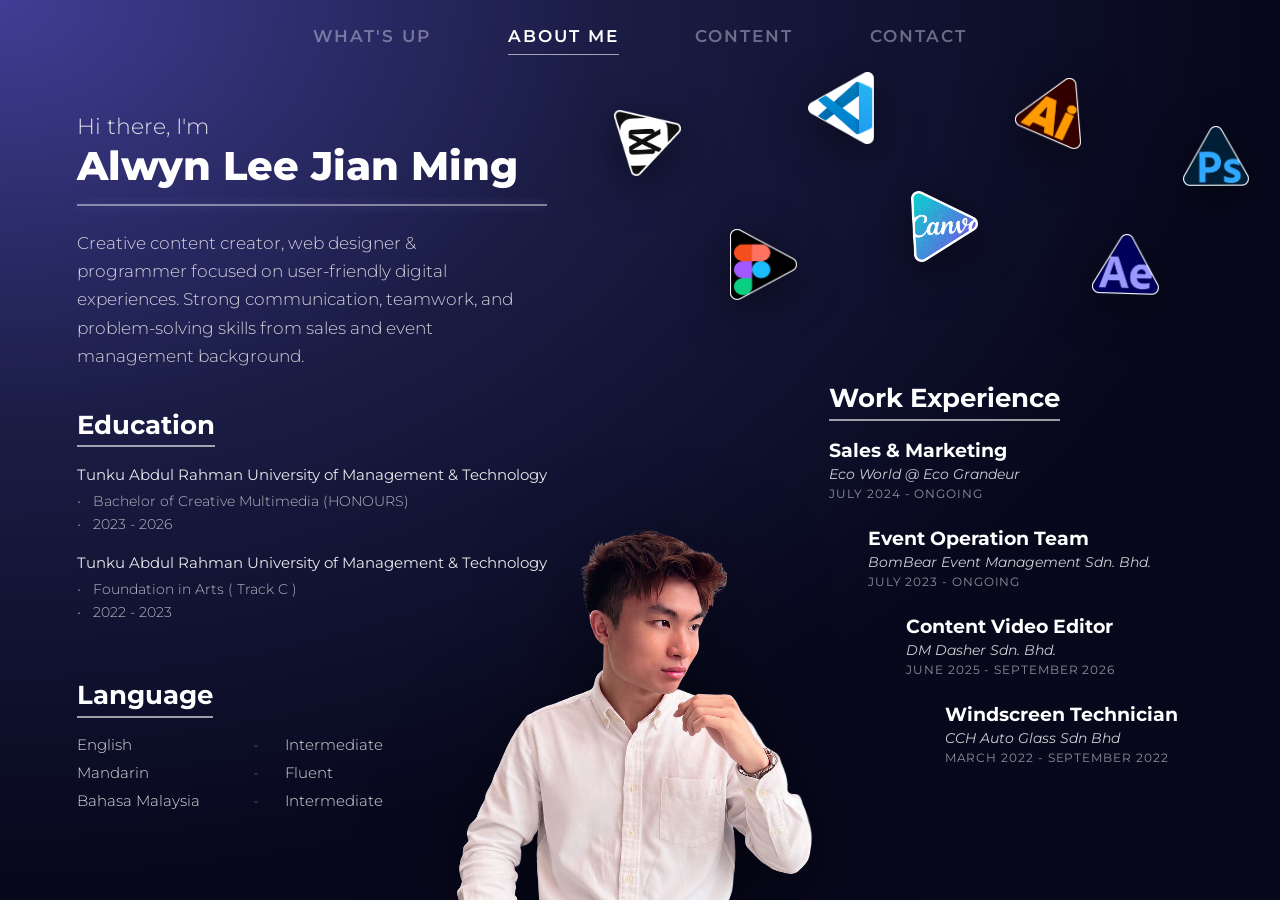
==== aboutme.html @ 538c43ad "Move site files to repo root" ====
<!DOCTYPE html>
<html lang="en">
<head>
  <meta charset="UTF-8" />
  <meta name="viewport" content="width=device-width, initial-scale=1.0" />
  <title>Alwyn — About Me</title>

  <link rel="preconnect" href="https://fonts.googleapis.com" />
  <link rel="preconnect" href="https://fonts.gstatic.com" crossorigin />
  <link
    href="https://fonts.googleapis.com/css2?family=Montserrat:wght@300;400;500;600;700;800;900&display=swap"
    rel="stylesheet"
  />

  <!-- Shared styles first, then the About-page styles.
       Adjust the paths if your CSS files sit somewhere else. -->
  <link rel="stylesheet" href="styles/style.css" />
  <link rel="stylesheet" href="styles/aboutme.css" />
</head>

<body>
  <!-- ===== Navigation (ABOUT ME is the active page here) ===== -->
  <header class="navbar">
    <nav class="nav">
      <a href="index.html" class="nav-link">What's Up</a>
      <a href="aboutme.html" class="nav-link active">About Me</a>
      <a href="content.html" class="nav-link">Content</a>
      <a href="contact.html" class="nav-link">Contact</a>
    </nav>
  </header>

  <section class="about">

    <!-- ===== Left column ===== -->
    <div class="about-left">
      <div class="reveal-left" style="--d:0.1s">
        <p class="greeting">Hi there, I'm</p>
        <h1 class="name">Alwyn Lee Jian Ming</h1>
        <div class="name-rule"></div>
        <p class="bio">
          Creative content creator, web designer &amp; programmer focused on
          user-friendly digital experiences. Strong communication, teamwork,
          and problem-solving skills from sales and event management background.
        </p>
      </div>

      <div class="reveal-left" style="--d:0.3s">
        <h2 class="section-title">Education</h2>

        <div class="edu-item">
          <p class="edu-school">Tunku Abdul Rahman University of Management &amp; Technology</p>
          <p class="edu-detail">Bachelor of Creative Multimedia (HONOURS)</p>
          <p class="edu-detail">2023 - 2026</p>
        </div>

        <div class="edu-item">
          <p class="edu-school">Tunku Abdul Rahman University of Management &amp; Technology</p>
          <p class="edu-detail">Foundation in Arts ( Track C )</p>
          <p class="edu-detail">2022 - 2023</p>
        </div>
      </div>

      <div class="reveal-left" style="--d:0.45s">
        <h2 class="section-title">Language</h2>
        <div class="lang-row"><span class="lang-name">English</span><span class="lang-dash">-</span><span>Intermediate</span></div>
        <div class="lang-row"><span class="lang-name">Mandarin</span><span class="lang-dash">-</span><span>Fluent</span></div>
        <div class="lang-row"><span class="lang-name">Bahasa Malaysia</span><span class="lang-dash">-</span><span>Intermediate</span></div>
      </div>
    </div>

    <!-- ===== Centre photo =====
         Export your cutout to image/jm.png -->
    <div class="photo-pos">
      <div class="photo-wrap">
        <img class="photo" src="image/jm.png" alt="Alwyn Lee Jian Ming" />
      </div>
    </div>

    <!-- ===== Right column — work experience ===== -->
    <div class="about-right">
      <h2 class="section-title reveal-right" style="--d:0.2s">Work Experience</h2>
      <div class="work-list">
        <div class="work-item reveal-right" style="--d:0.35s">
          <p class="work-title">Sales &amp; Marketing</p>
          <p class="work-company">Eco World @ Eco Grandeur</p>
          <p class="work-date">July 2024 - Ongoing</p>
        </div>
        <div class="work-item reveal-right" style="--d:0.5s">
          <p class="work-title">Event Operation Team</p>
          <p class="work-company">BomBear Event Management Sdn. Bhd.</p>
          <p class="work-date">July 2023 - Ongoing</p>
        </div>
        <div class="work-item reveal-right" style="--d:0.65s">
          <p class="work-title">Content Video Editor</p>
          <p class="work-company">DM Dasher Sdn. Bhd.</p>
          <!-- NOTE: your design said "2056" — I assumed it was a typo for 2025 -->
          <p class="work-date">June 2025 - September 2026</p>
        </div>
        <div class="work-item reveal-right" style="--d:0.8s">
          <p class="work-title">Windscreen Technician</p>
          <p class="work-company">CCH Auto Glass Sdn Bhd</p>
          <p class="work-date">March 2022 - September 2022</p>
        </div>
      </div>
    </div>

    <!-- ===== Floating software icons =====
         Export each from your Figma into the image/ folder with these
         exact names. A slot stays hidden until its file exists. -->
    <div class="tools">
      <div class="tool" style="top:20%;  left:0%;  --in:0.5s; --dur:5.4s; --fl:0.0s">
        <img src="image/capcut.png" alt="CapCut" onerror="this.parentElement.style.display='none'" />
      </div>
      <div class="tool" style="top:6%;  left:30%; --in:0.6s; --dur:6.0s; --fl:0.4s">
        <img src="image/vscode.png" alt="VS Code" onerror="this.parentElement.style.display='none'" />
      </div>
      <div class="tool" style="top:8%;  left:62%; --in:0.7s; --dur:5.6s; --fl:0.9s">
        <img src="image/illustrator.png" alt="Adobe Illustrator" onerror="this.parentElement.style.display='none'" />
      </div>
      <div class="tool" style="top:64%; left:18%; --in:0.8s; --dur:6.4s; --fl:0.2s">
        <img src="image/figma.png" alt="Figma" onerror="this.parentElement.style.display='none'" />
      </div>
      <div class="tool" style="top:50%; left:46%; --in:0.9s; --dur:5.2s; --fl:1.1s">
        <img src="image/canva.png" alt="Canva" onerror="this.parentElement.style.display='none'" />
      </div>
      <div class="tool" style="top:26%; left:88%; --in:1.0s; --dur:6.2s; --fl:0.6s">
        <img src="image/photoshop.png" alt="Adobe Photoshop" onerror="this.parentElement.style.display='none'" />
      </div>
      <div class="tool" style="top:66%; left:74%; --in:1.1s; --dur:5.8s; --fl:1.4s">
        <img src="image/aftereffects.png" alt="Adobe After Effects" onerror="this.parentElement.style.display='none'" />
      </div>
    </div>

  </section>
</body>
</html>
---- styles/style.css ----
/* ============================================================
   ALWYN — Creative Chronicle
   Homepage styles
   ============================================================ */

/* --- Design tokens (change colors in one place here) --- */
:root {
  --navy-deep:   #07081c;   /* darkest corner of the background */
  --navy-mid:    #1a1c44;   /* mid tone                         */
  --indigo-glow: #403e95;   /* bright top-left glow             */

  --text-white:  #ffffff;
  --text-muted:  rgba(214, 216, 235, 0.45); /* inactive nav links */

  --line:        rgba(255, 255, 255, 0.45);  /* divider rules     */
  --glow:        rgba(180, 190, 255, 0.55);  /* soft white glow   */
}

/* --- Reset & base --- */
* {
  margin: 0;
  padding: 0;
  box-sizing: border-box;
}

html, body {
  height: 100%;
}

body {
  font-family: "Montserrat", sans-serif;
  color: var(--text-white);

  /* Radial gradient: bright indigo in the top-left corner,
     fading out to deep navy — matches your Figma background. */
  background: radial-gradient(
    125% 125% at 0% 0%,
    var(--indigo-glow) 0%,
    var(--navy-mid) 38%,
    var(--navy-deep) 78%
  );
  background-attachment: fixed;

  /* Smooths the font edges */
  -webkit-font-smoothing: antialiased;
}

/* ============================================================
   Navigation bar
   ============================================================ */
.navbar {
  position: fixed;            /* stays pinned to the top while scrolling */
  top: 0;
  left: 0;
  width: 100%;
  padding: 1.6rem clamp(1.5rem, 5vw, 4.5rem);
  z-index: 100;
  background: transparent;    /* transparent — no fill, no blur */
}

.nav {
  display: flex;
  justify-content: center;            /* group links in the centre */
  align-items: center;
  gap: clamp(2rem, 6vw, 5rem);        /* even spacing — adjust to taste */
}

.nav-link {
  color: var(--text-muted);
  text-decoration: none;
  text-transform: uppercase;
  font-weight: 600;
  font-size: clamp(0.72rem, 1.3vw, 1.05rem);
  letter-spacing: 0.12em;
  padding-bottom: 0.55rem;        /* room for the underline */
  border-bottom: 1.5px solid transparent;
  transition: color 0.25s ease, border-color 0.25s ease;
}

/* Hover: inactive links brighten */
.nav-link:hover {
  color: var(--text-white);
}

/* The current page: white text + underline */
.nav-link.active {
  color: var(--text-white);
  border-bottom-color: rgba(255, 255, 255, 0.6);
}

/* Keyboard focus outline for accessibility */
.nav-link:focus-visible {
  outline: 2px solid var(--glow);
  outline-offset: 4px;
}

/* ============================================================
   Hero (fills the whole screen)
   ============================================================ */
.hero {
  min-height: 100vh;
  min-height: 100dvh;   /* better on mobile browsers */
  display: flex;
  align-items: center;
  justify-content: center;
  padding: 1.5rem;
}

/* width: fit-content makes this column exactly as wide as the
   ALWYN wordmark, so the divider lines line up under it. */
.hero-inner {
  position: relative;
  display: flex;
  flex-direction: column;
  align-items: center;
  width: fit-content;
  margin: 0 auto;
}

/* Soft halo behind the logo. On the splash it blooms (see .intro
   rules below); on the homepage it rests as a gentle glow. */
.hero-inner::before {
  content: "";
  position: absolute;
  inset: -25% -15%;
  background: radial-gradient(
    ellipse at center,
    rgba(150, 165, 255, 0.35),
    transparent 60%
  );
  z-index: -1;
  opacity: 0.3;
}

.wordmark {
  font-weight: 800;
  font-size: clamp(3.5rem, 14vw, 11rem);
  line-height: 0.95;
  letter-spacing: 0.01em;

  /* Metallic text fill — a bright band sweeps through this (the
     "shine"). The gradient is mostly white with a brighter glint
     in the middle that the animation slides across the letters. */
  background: linear-gradient(
    100deg,
    #ffffff 0%,
    #ffffff 38%,
    #e8ebff 47%,
    #ffffff 50%,
    #c4ccff 53%,
    #ffffff 62%,
    #ffffff 100%
  );
  background-size: 280% 100%;
  background-position: 130% 0;       /* glint parked off to the right */
  -webkit-background-clip: text;
          background-clip: text;
  color: transparent;
  -webkit-text-fill-color: transparent;
}

/* The chronicle block holds the two lines + the subtitle */
.chronicle {
  width: 100%;            /* same width as ALWYN above it */
  display: flex;
  flex-direction: column;
  align-items: center;
}

/* The thin lines above and below the subtitle.
   The background is a gradient with a bright glint that the
   shine animation slides along the line.
   transform-origin: center makes them grow outward from the middle. */
.rule {
  width: 100%;
  height: 1px;
  background: linear-gradient(
    90deg,
    var(--line) 0%,
    var(--line) 46%,
    rgba(235, 240, 255, 1) 50%,   /* travelling glint */
    var(--line) 54%,
    var(--line) 100%
  );
  background-size: 250% 100%;
  background-position: 130% 0;     /* glint parked off to the right */
  box-shadow: 0 0 8px rgba(180, 190, 255, 0.25);
  margin: 1.1rem 0;
  transform-origin: center;
}

/* The divider lines. Their entry + glint animations live in the
   .intro section below, so on the homepage they rest as static lines. */

.subtitle {
  font-weight: 400;
  font-size: clamp(1rem, 3.2vw, 2.1rem);
  letter-spacing: 0.42em;
  /* letter-spacing adds space after the last letter too,
     this nudges the text back to visually centered */
  text-indent: 0.42em;
  text-shadow: 0 0 18px var(--glow), 0 0 4px rgba(255, 255, 255, 0.35);

  /* Pin the subtitle's box to the ALWYN width: width:0 means it never
     contributes to .hero-inner's shrink-to-fit sizing, and min-width:100%
     stretches it back to the wordmark width. So .hero-inner always hugs
     ALWYN — never the subtitle — which keeps the two divider lines equal
     to each other and matched to the wordmark at every screen size, with
     no overflow to offset the splash vs. the homepage. */
  width: 0;
  min-width: 100%;
  text-align: center;
  white-space: normal;   /* wrap (instead of overflow) if it ever exceeds ALWYN */
}

/* ============================================================
   Intro splash (plays once on load, then fades to reveal the site)
   ============================================================ */
.intro {
  position: fixed;
  inset: 0;
  z-index: 1000;                 /* sits above everything */
  display: flex;
  align-items: center;
  justify-content: center;

  /* Same navy background so it fully covers the homepage */
  background: radial-gradient(
    125% 125% at 0% 0%,
    var(--indigo-glow) 0%,
    var(--navy-mid) 38%,
    var(--navy-deep) 78%
  );

  transition: opacity 0.9s ease;  /* the fade-out */
}

/* The script adds this class to fade the splash away */
.intro.hidden {
  opacity: 0;
  pointer-events: none;           /* let clicks reach the site beneath */
}

/* Small "click to skip" hint at the bottom */
.intro-skip {
  position: absolute;
  bottom: 2.2rem;
  left: 50%;
  transform: translateX(-50%);
  color: rgba(255, 255, 255, 0.4);
  font-size: 0.8rem;
  letter-spacing: 0.2em;
  text-transform: uppercase;
  animation: hintFade 1s ease-out 2.6s both;  /* appears late */
}

/* --- Animations only run inside the splash --- */
/* Sequence: (1) ALWYN fades in → (2) line draws & splits →
   (3) the word appears → then a shine sweeps across as the finish. */
.intro .hero-inner {
  animation: zoom 4.5s ease-out both;                 /* slow push-in throughout */
}
.intro .hero-inner::before {
  opacity: 0;
  animation: bloom 2.4s ease-out 1.7s both;           /* glow blooms with the word */
}

/* BEAT 1 — title fades in (0 → 0.8s). The shine is saved for the end. */
.intro .wordmark {
  animation:
    rise 0.8s ease-out both,
    shine 1.4s ease-in-out 2.8s both;
}

/* BEAT 2 — line draws & splits, only after the title is in (starts 0.9s) */
/* --cv = how far each line is pulled toward the centre so they emerge JOINED.
   It must equal half the gap between the two lines. That gap grows/shrinks
   with the subtitle, so we scale it the same way (1.1rem = each line's margin,
   plus ~half the subtitle's height). This keeps the join symmetric on every
   screen size instead of overshooting and crossing on mobile. */
.intro .rule {
  --cv: calc(1.1rem + 0.65 * clamp(1rem, 3.2vw, 2.1rem));
}
.intro .rule-top {
  animation:
    lineTop 1.1s cubic-bezier(0.22, 1, 0.36, 1) 0.9s both,
    lineShine 1.4s ease-in-out 2.8s both;
}
.intro .rule-bottom {
  animation:
    lineBottom 1.1s cubic-bezier(0.22, 1, 0.36, 1) 0.9s both,
    lineShine 1.4s ease-in-out 2.8s both;
}

/* BEAT 3 — the word appears last, once the lines have opened (starts 2.0s) */
.intro .subtitle {
  animation: wordReveal 0.9s ease-out 2.0s both;
}

/* ============================================================
   Animation
   ============================================================ */
@keyframes rise {
  from { opacity: 0; transform: translateY(24px); }
  to   { opacity: 1; transform: translateY(0); }
}

/* Top line: draws across the centre (scaleX 0 → 1), flares bright,
   then lifts up and settles to a soft glow */
/* Top line: emerges joined with the bottom line in the centre (scaleX grows
   while both are pulled toward the middle by --cv), then opens upward to its
   final spot above the subtitle. */
@keyframes lineTop {
  0%   { transform: translateY(var(--cv)) scaleX(0); opacity: 0; box-shadow: 0 0 0 rgba(190, 200, 255, 0); }
  35%  { transform: translateY(var(--cv)) scaleX(1); opacity: 1; box-shadow: 0 0 22px rgba(190, 200, 255, 0.9); }
  100% { transform: translateY(0)          scaleX(1); opacity: 1; box-shadow: 0 0 8px rgba(180, 190, 255, 0.25); }
}

/* Bottom line: same, but pulled up by --cv, then opens downward */
@keyframes lineBottom {
  0%   { transform: translateY(calc(-1 * var(--cv))) scaleX(0); opacity: 0; box-shadow: 0 0 0 rgba(190, 200, 255, 0); }
  35%  { transform: translateY(calc(-1 * var(--cv))) scaleX(1); opacity: 1; box-shadow: 0 0 22px rgba(190, 200, 255, 0.9); }
  100% { transform: translateY(0)                    scaleX(1); opacity: 1; box-shadow: 0 0 8px rgba(180, 190, 255, 0.25); }
}

/* The word brightens in like "STUDIOS" — focus sharpens and the glow
   flares, then settles. It now runs last, so it reveals from 0%. */
@keyframes wordReveal {
  0%   { opacity: 0; transform: scale(0.96); filter: blur(6px);
         text-shadow: 0 0 0 rgba(255, 255, 255, 0); }
  55%  { text-shadow: 0 0 28px rgba(200, 210, 255, 0.95),
                      0 0 8px rgba(255, 255, 255, 0.6); }
  100% { opacity: 1; transform: scale(1); filter: blur(0);
         text-shadow: 0 0 18px var(--glow), 0 0 4px rgba(255, 255, 255, 0.35); }
}

/* The light sweep across ALWYN — slides the bright glint left across */
@keyframes shine {
  from { background-position: 130% 0; }
  to   { background-position: -30% 0; }
}

/* The glint that travels along each divider line */
@keyframes lineShine {
  from { background-position: 130% 0; }
  to   { background-position: -30% 0; }
}

/* Glow blooms up at the climax, then eases back to an ambient halo */
@keyframes bloom {
  0%   { opacity: 0;    transform: scale(0.8); }
  40%  { opacity: 0.9;  transform: scale(1.05); }
  100% { opacity: 0.35; transform: scale(1); }
}

/* Slow push-in zoom on the whole logo */
@keyframes zoom {
  from { transform: scale(0.92); }
  to   { transform: scale(1); }
}

/* The "click to skip" hint fades in late */
@keyframes hintFade {
  from { opacity: 0; }
  to   { opacity: 1; }
}

/* Respect users who prefer reduced motion — skip the splash,
   show the homepage straight away (it's static anyway) */
@media (prefers-reduced-motion: reduce) {
  .intro {
    display: none;
  }
}

/* ============================================================
   Small screens
   ============================================================ */
/* Medium screens: ALWYN shrinks faster than the subtitle, so tighten the
   subtitle's letter-spacing here. This keeps its single-line width under the
   wordmark, so .hero-inner keeps hugging ALWYN and the two divider lines
   stay matched to the wordmark's edges. */
@media (max-width: 1200px) {
  .subtitle {
    letter-spacing: 0.26em;
    text-indent: 0.26em;
  }
}

@media (max-width: 480px) {
  .nav-link {
    letter-spacing: 0.06em;
  }
  .subtitle {
    letter-spacing: 0.12em;
    text-indent: 0.12em;
  }
}


























/* ============================================================
   ALWYN — About Me page
   Loads AFTER style.css, which already provides the colour tokens,
   the navy body background, and the navigation bar styles.
   ============================================================ */

/* stop any off-screen icon drift from adding a sideways scrollbar */
body { overflow-x: hidden; }

.about {
  position: relative;
  min-height: 100vh;
  padding: 7rem clamp(2rem, 6vw, 6rem) 3rem;
  display: grid;
  grid-template-columns: 1fr 1fr;
  column-gap: clamp(2rem, 8vw, 7rem);
}

/* ============================================================
   Left column — intro, education, language
   ============================================================ */
.about-left {
  justify-self: start;
  max-width: 500px;
  z-index: 3;
}

.greeting {
  font-weight: 300;
  font-size: clamp(1rem, 2vw, 1.4rem);
  color: rgba(255, 255, 255, 0.85);
  margin-bottom: 0.3rem;
}

.name {
  font-weight: 800;
  font-size: clamp(1.7rem, 3.8vw, 2.5rem);
  line-height: 1.05;
  white-space: nowrap;        /* keep "Alwyn Lee Jian Ming" on one row */
}

.name-rule {
  height: 2px;
  width: 100%;
  background: var(--line);
  box-shadow: 0 0 8px rgba(180, 190, 255, 0.25);
  margin: 1.1rem 0 1.4rem;
  transform-origin: left;
  animation: growLine 0.9s cubic-bezier(0.22, 1, 0.36, 1) 0.5s both;
}

.bio {
  font-weight: 300;
  font-size: clamp(0.92rem, 1.3vw, 1.05rem);
  line-height: 1.7;
  color: rgba(255, 255, 255, 0.8);
  max-width: 40ch;
}

/* Section headings (Education, Language, Work Experience) */
.section-title {
  font-weight: 700;
  font-size: clamp(1.2rem, 2vw, 1.6rem);
  display: inline-block;
  padding-bottom: 0.35rem;
  border-bottom: 2px solid rgba(255, 255, 255, 0.6);
  margin: 2.4rem 0 1.1rem;
}

/* Education */
.edu-item { margin-bottom: 1.1rem; }
.edu-school {
  font-weight: 400;
  font-size: clamp(0.85rem, 1.2vw, 0.98rem);
  color: rgba(255, 255, 255, 0.9);
  margin-bottom: 0.4rem;
}
.edu-detail {
  font-weight: 300;
  font-size: clamp(0.82rem, 1.1vw, 0.92rem);
  color: rgba(255, 255, 255, 0.7);
  padding-left: 1rem;
  position: relative;
  line-height: 1.6;
}
.edu-detail::before {
  content: "•";
  position: absolute;
  left: 0;
  color: rgba(255, 255, 255, 0.5);
}

/* Language */
.lang-row {
  display: flex;
  align-items: baseline;
  font-weight: 300;
  font-size: clamp(0.85rem, 1.2vw, 0.98rem);
  color: rgba(255, 255, 255, 0.85);
  margin-bottom: 0.55rem;
}
.lang-name  { width: 11rem; }
.lang-dash  { width: 2rem; color: rgba(255, 255, 255, 0.4); }

/* ============================================================
   Right column — work experience (cascades to the right)
   ============================================================ */
.about-right {
  justify-self: end;
  max-width: 380px;
  z-index: 3;
  /* sits well below the floating icon band so they never overlap */
  padding-top: clamp(8rem, 30vh, 20rem);
  /* nudge the whole column a little left, off the right edge */
  margin-right: clamp(0rem, 2vw, 2rem);
}
.about-right .section-title { margin-top: 0; }

.work-list {
  display: flex;
  flex-direction: column;
}
.work-item { margin-bottom: 1.6rem; }
/* each entry steps further right than the one above (a stronger cascade) */
.work-item:nth-child(2) { margin-left: clamp(0rem, 3vw, 2.5rem); }
.work-item:nth-child(3) { margin-left: clamp(0rem, 6vw, 5rem); }
.work-item:nth-child(4) { margin-left: clamp(0rem, 9vw, 7.5rem); }

.work-title {
  font-weight: 700;
  font-size: clamp(1rem, 1.5vw, 1.25rem);
}
.work-company {
  font-style: italic;
  font-weight: 400;
  font-size: clamp(0.82rem, 1.1vw, 0.95rem);
  color: rgba(255, 255, 255, 0.8);
  margin-top: 0.15rem;
}
.work-date {
  font-size: clamp(0.68rem, 0.9vw, 0.78rem);
  letter-spacing: 0.08em;
  text-transform: uppercase;
  color: rgba(255, 255, 255, 0.55);
  margin-top: 0.25rem;
}

/* ============================================================
   Centre photo (jm.png) — anchored to the bottom, behind the text
   ============================================================ */
.photo-pos {
  position: absolute;
  left: 0;
  right: 0;
  bottom: 0;
  display: flex;
  justify-content: center;
  align-items: flex-end;
  z-index: 2;
  pointer-events: none;
}
.photo-wrap {
  width: clamp(260px, 30vw, 470px);
  will-change: transform;       /* smooth parallax */
}
.photo {
  width: 100%;
  height: auto;
  display: block;
  filter: drop-shadow(0 28px 50px rgba(0, 0, 0, 0.5));
  /* no entrance animation — the photo stays still */
}

/* ============================================================
   Floating software icons (upper-right)
   ============================================================ */
.tools {
  position: absolute;
  top: 3.5rem;
  left: 48%;                 /* cluster runs from the middle to the right edge */
  right: 1.5%;
  height: clamp(190px, 30vh, 340px);   /* a top band, clear of the work text */
  z-index: 1;
  pointer-events: none;
  will-change: transform;
}
.tool {
  position: absolute;
  width: clamp(56px, 5.2vw, 84px);   /* every icon the same size */
  opacity: 0;
  /* entrance: pop into place */
  animation: toolIn 0.7s cubic-bezier(0.22, 1, 0.36, 1) var(--in, 0s) forwards;
}
.tool img {
  width: 100%;
  height: auto;
  display: block;
  filter: drop-shadow(0 10px 22px rgba(0, 0, 0, 0.5));
  /* continuous gentle bob */
  animation: float var(--dur, 5s) ease-in-out var(--fl, 0s) infinite;
}

/* ============================================================
   Entrance reveals (used via classes in the HTML)
   ============================================================ */
.reveal-left,
.reveal-right,
.reveal-up { opacity: 0; }

.reveal-left  { animation: revealLeft  0.8s cubic-bezier(0.22, 1, 0.36, 1) var(--d, 0s) both; }
.reveal-right { animation: revealRight 0.8s cubic-bezier(0.22, 1, 0.36, 1) var(--d, 0s) both; }
.reveal-up    { animation: revealUp    0.8s cubic-bezier(0.22, 1, 0.36, 1) var(--d, 0s) both; }

@keyframes revealLeft  { from { opacity: 0; transform: translateX(-26px); } to { opacity: 1; transform: none; } }
@keyframes revealRight { from { opacity: 0; transform: translateX( 26px); } to { opacity: 1; transform: none; } }
@keyframes revealUp    { from { opacity: 0; transform: translateY( 30px); } to { opacity: 1; transform: none; } }

@keyframes growLine { from { transform: scaleX(0); } to { transform: scaleX(1); } }

@keyframes toolIn {
  from { opacity: 0; transform: translateY(14px) scale(0.85); }
  to   { opacity: 1; transform: none; }
}

@keyframes float {
  0%, 100% { transform: translateY(0); }
  50%      { transform: translateY(-10px); }
}

/* ============================================================
   Reduced motion — show everything, no movement
   ============================================================ */
@media (prefers-reduced-motion: reduce) {
  .reveal-left, .reveal-right, .reveal-up,
  .tool, .name-rule {
    animation: none;
    opacity: 1;
    transform: none;
  }
  .photo, .tool img { animation: none; }
}

/* ============================================================
   Mobile / tablet — stack everything into one column
   ============================================================ */
@media (max-width: 900px) {
  .about {
    grid-template-columns: 1fr;
    row-gap: 1.5rem;
    padding-top: 6rem;
  }

  /* mobile stacking order: photo first, then icons, then all the text */
  .photo-pos   { order: 1; }
  .tools       { order: 2; }
  .about-left  { order: 3; }
  .about-right { order: 4; }
  .about-left,
  .about-right {
    max-width: 100%;
    justify-self: stretch;
    padding-top: 0;
  }
  /* on phones the name can wrap again — one line only matters on desktop */
  .name { white-space: normal; }
  /* drop the cascade indent on mobile */
  .work-item:nth-child(2),
  .work-item:nth-child(3),
  .work-item:nth-child(4) { margin-left: 0; }

  /* photo + icons become normal stacked blocks */
  .photo-pos { position: static; margin-top: 1.5rem; }
  .photo-wrap { width: clamp(220px, 60vw, 320px); }

  .tools {
    position: static;
    width: 100%;
    height: auto;
    display: flex;
    flex-wrap: wrap;
    gap: 1.2rem;
    justify-content: center;
    margin: 1.5rem 0 2rem;
  }
  .tool {
    position: static !important;
    width: 60px !important;
    inset: auto !important;
  }
}

































/* ============================================================
   ALWYN — Showcase + project detail pages
   Loads AFTER style.css. Shared by content.html (the showcase
   list) and every project page (dasher.html, eternify.html ...).
   ============================================================ */

.content-main {
  padding-top: 5.5rem;     /* clear the fixed nav */
  padding-bottom: 4rem;
}

/* ============================================================
   Showcase header (hamburger + SHOWCASE) — sticky, transparent
   ============================================================ */
.showcase-bar {
  position: sticky;
  top: 5.5rem;
  z-index: 90;
  display: flex;
  align-items: center;
  gap: 1.1rem;
  padding: 0.3rem clamp(1.5rem, 5vw, 4.5rem) 0.6rem;
  background: transparent;
  filter: drop-shadow(0 4px 12px rgba(0, 0, 0, 0.55));
}
.hamburger {
  display: inline-flex;
  flex-direction: column;
  justify-content: center;
  gap: 5px;
  width: 40px;
  height: 30px;
  padding: 4px 2px;
  background: none;
  border: none;
  cursor: pointer;
  text-decoration: none;
}
.hamburger span {
  display: block;
  height: 2px;
  width: 100%;
  background: rgba(255, 255, 255, 0.85);
  border-radius: 2px;
  transition: background 0.2s ease;
}
.hamburger:hover span { background: #fff; }
.showcase-title {
  font-weight: 800;
  font-size: clamp(1.5rem, 4vw, 2.5rem);
  letter-spacing: 0.05em;
  border-bottom: 2px solid rgba(255, 255, 255, 0.45);
  padding: 0 1.5rem 0.3rem 0;
}

/* ============================================================
   Selection — the 8 banner bars (centered). Bars are links.
   ============================================================ */
.bars {
  display: flex;
  flex-direction: column;
  gap: clamp(0.8rem, 1.6vw, 1.4rem);
  width: min(90%, 1150px);
  margin: 0 auto;
  padding: 1.2rem 0 2rem;
}
.bar {
  display: block;
  width: 100%;
  padding: 0;
  border: none;
  background: none;
  cursor: pointer;
  opacity: 0;
  animation: rise 0.7s ease-out var(--d, 0s) both;
}
.bar-inner {
  display: block;
  border-radius: 10px;
  overflow: hidden;
  transform-origin: center;
  transition: transform 0.3s ease, box-shadow 0.3s ease;
}
.bar-inner img { display: block; width: 100%; height: auto; }
.bar:hover .bar-inner,
.bar:focus-visible .bar-inner {
  transform: scale(1.045);
  box-shadow: 0 20px 45px rgba(0, 0, 0, 0.55);
}

/* ============================================================
   Detail view — used directly as a full page now (.detail.show)
   ============================================================ */
.detail { display: none; }
.detail.show { display: block; }

.detail-inner {
  max-width: min(1240px, 95vw);
  margin: 0 auto;
  padding: 1rem clamp(1rem, 4vw, 2rem) 2rem;
  text-align: center;
}
.detail .reveal {
  opacity: 0;
  animation: rise 0.8s ease-out var(--rd, 0s) both;
}

/* ---- big heading + tight mirror reflection ---- */
.heading-wrap { margin-bottom: 2.4rem; }
.detail-heading {
  font-weight: 800;
  font-size: clamp(1.8rem, 5vw, 3.3rem);
  letter-spacing: 0.02em;
  line-height: 1;
}
.heading-reflect {
  font-weight: 800;
  font-size: clamp(1.8rem, 5vw, 3.3rem);
  letter-spacing: 0.02em;
  line-height: 1;
  margin-top: 0.06em;
  transform: scaleY(-1);
  filter: blur(2px);
  opacity: 0.16;
  pointer-events: none;
  user-select: none;
  -webkit-mask-image: linear-gradient(to top, rgba(0,0,0,0.5), transparent 70%);
          mask-image: linear-gradient(to top, rgba(0,0,0,0.5), transparent 70%);
}

.detail-sub {
  font-family: Georgia, "Times New Roman", serif;
  font-style: italic;
  font-size: clamp(1.1rem, 2.4vw, 1.8rem);
  line-height: 1.35;
  margin-bottom: 2.6rem;
  color: rgba(255, 255, 255, 0.92);
}

/* white logo card (Dasher card / Eternify card) */
.dasher-card,
.logo-card {
  width: clamp(180px, 30vw, 300px);
  margin: 0 auto 1.8rem;
  background: #fff;
  border-radius: 24px;
  padding: 2rem;
  box-shadow: 0 0 40px rgba(150, 165, 255, 0.4);
}
.dasher-card img,
.logo-card img { width: 100%; height: auto; display: block; }
/* Eternify card a touch smaller than the Dasher card */
.logo-card { width: clamp(150px, 24vw, 240px); }
/* circular logo card variant (Pucks) */
.logo-card.round {
  aspect-ratio: 1 / 1;
  border-radius: 50%;
  padding: 0%;
}
.logo-card.round img { width: 100%; height: auto; }

/* ---- title + line + small caption block (DM DASHER / ETERNIFY) ---- */
.dm-block {
  width: fit-content;
  max-width: 100%;
  margin: 30px auto;
  display: flex;
  flex-direction: column;
  align-items: center;
  gap: 1rem;
}
.dm-block .line {
  height: 1px;
  width: 100%;
  background: rgba(255, 255, 255, 0.55);
}
.dm-dasher {
  font-weight: 800;
  font-size: clamp(1.6rem, 4vw, 2.6rem);
  letter-spacing: 0.18em;
}
.platforms {
  font-size: clamp(0.85rem, 1.5vw, 1.1rem);
  letter-spacing: 0.18em;
  color: rgba(255, 255, 255, 0.85);
  white-space: nowrap;
}
.platforms a { color: inherit; text-decoration: none; }
/* long phrase taglines (e.g. Pucks) may wrap on small screens */
.platforms.tagline { white-space: normal; letter-spacing: 0.1em; }

/* ============================================================
   Brand sections (DREAME / MOVA / UWANT / VLOG / ME in Dasher)
   ============================================================ */
.brand-logo {
  display: block;
  width: clamp(220px, 55vw, 500px);
  height: auto;
  margin: clamp(13rem, 30vw, 10rem) auto 0;
}
.brand-text {
  font-weight: 800;
  font-size: clamp(9rem, 13vw, 10rem);
  letter-spacing: 0.12em;
  margin: clamp(3rem, 8vw, 6rem) 0 0;
}
.me-title {
  font-weight: 800;
  font-size: clamp(2.2rem, 7vw, 5rem);
  letter-spacing: 0.04em;
  margin: clamp(3rem, 8vw, 6rem) 0 0;
}

.video-grid {
  display: grid;
  grid-template-columns: repeat(3, 1fr);
  column-gap: clamp(4.7rem, 14vw, 5.3rem);
  row-gap: clamp(1.8rem, 10vw, 5.6rem);
  margin: clamp(7rem, 10vw, 2.6rem) 0 0;
}
.video-grid.single { display: flex; justify-content: center; }
.video-grid.single .vid { width: clamp(220px, 32%, 380px); }

.vid {
  display: flex;
  flex-direction: column;
  gap: 0.9rem;
}
.vid video {
  width: 100%;
  aspect-ratio: 9 / 16;
  object-fit: cover;
  background: #000;
  border-radius: 3px;
  box-shadow: 0 14px 32px rgba(0, 0, 0, 0.45);
}
.vid .photo {
  display: block;
  width: 100%;
  aspect-ratio: 9 / 16;
  object-fit: cover;
  background: #000;
  border-radius: 3px;
  box-shadow: 0 14px 32px rgba(0, 0, 0, 0.45);
}
.capwrap {
  display: flex;
  flex-direction: column;
  gap: 0.55rem;
}
.capwrap .line { height: 1px; width: 100%; background: rgba(255, 255, 255, 0.45); }
.cap {
  text-align: center;
  text-transform: uppercase;
  letter-spacing: 0.14em;
  font-size: clamp(0.7rem, 1.2vw, 0.92rem);
  line-height: 1.45;
  color: rgba(255, 255, 255, 0.82);
}

/* ============================================================
   ETERNIFY page — device shots, feature blurbs, key features,
   page gallery, closing CTA
   ============================================================ */

/* laptop / large landscape screenshots */
.laptop {
  display: block;
  width: 100%;
  max-width: min(1000px, 100%);
  height: auto;
  margin: clamp(2rem, 6vw, 4rem) auto 0;
  border-radius: 8px;
}
.shot {
  display: block;
  width: 70%;
  height: auto;
  margin: 0 auto;
  border-radius: 8px;
}
.shot-cap {
  max-width: 640px;
  margin: 2rem auto 0;
  font-size: clamp(0.95rem, 1.8vw, 1.25rem);
  font-weight: 600;
  line-height: 1.5;
  color: rgba(255, 255, 255, 0.9);
}

/* 3 feature blurbs (left aligned, coloured headings) */
.feat-list {
  max-width: 760px;
  margin: clamp(3rem, 7vw, 5rem) auto 0;
  text-align: left;
  display: flex;
  flex-direction: column;
  gap: 2rem;
}
.feat h4 {
  font-weight: 800;
  font-size: clamp(1.1rem, 2.4vw, 1.6rem);
  letter-spacing: 0.02em;
  margin-bottom: 0.5rem;
}
.feat p {
  font-size: clamp(0.95rem, 1.7vw, 1.15rem);
  line-height: 1.55;
  color: rgba(255, 255, 255, 0.88);
}
.feat-gold h4 { color: #d9b46c; }
.feat-blue h4 { color: #7c8be0; }
/* extra accents (Planner Hub palette) */
.feat-amber h4 { color: #e3a82c; }
.feat-cream h4 { color: #e7d6a6; }
.feat-sky   h4 { color: #5fa0e6; }
.feat-royal h4 { color: #2f63cf; }
.feat-red   h4 { color: #e9554a; }
.feat-orange h4 { color: #e57e2e; }

/* section label (Style Tiles / Key Feature) */
.section-label {
  font-weight: 700;
  font-size: clamp(1.2rem, 3vw, 2rem);
  letter-spacing: 0.02em;
  margin: clamp(5rem, 12vw, 9rem) 0 clamp(1.5rem, 4vw, 2.5rem);
  color: #fff;
}

/* key-feature showcase blocks — gap between each feature */
.kf { margin-top: clamp(5rem, 16vw, 9.5rem); }
.kf:first-of-type { margin-top: 0; }
.kf-cap {
  font-weight: 800;
  letter-spacing: 0.04em;
  text-transform: uppercase;
  font-size: clamp(1rem, 2.2vw, 1.45rem);
  margin: 1.4rem 0 0.5rem;
}
.kf-sub {
  max-width: 640px;
  margin: 0 auto;
  font-size: clamp(0.9rem, 1.7vw, 1.1rem);
  line-height: 1.5;
  color: rgba(255, 255, 255, 0.85);
}

/* 2-column gallery of full-page screenshots */
.page-gallery {
  display: flex;
  gap: clamp(1.5rem, 4vw, 3rem);
  margin: clamp(4rem, 9vw, 7rem) 0 0;
  text-align: center;
}
.page-col {
  flex: 1;
  min-width: 0;
  display: flex;
  flex-direction: column;
  gap: clamp(2.5rem, 6vw, 4.5rem);
}
.page-label {
  font-family: Georgia, "Times New Roman", serif;
  font-style: italic;
  font-size: clamp(1rem, 2vw, 1.5rem);
  margin-bottom: 1rem;
  color: rgba(255, 255, 255, 0.92);
}
.page-shot {
  display: block;
  width: 100%;
  height: auto;
  border-radius: 6px;
  box-shadow: 0 14px 32px rgba(0, 0, 0, 0.4);
}
/* a single screenshot centered below the 2-column gallery (e.g. Menu) */
.page-single {
  max-width: 48%;
  margin: clamp(2.5rem, 6vw, 4.5rem) auto 0;
  text-align: center;
}

/* closing call-to-action */
.cta {
  margin: clamp(5rem, 12vw, 9rem) 0 2rem;
  font-size: clamp(1.1rem, 2.6vw, 1.9rem);
  font-weight: 600;
  line-height: 1.5;
}
.cta a {
  color: #8aa0ff;
  text-decoration: none;
  border-bottom: 1px solid rgba(138, 160, 255, 0.5);
}
.cta a:hover { color: #b9c6ff; }

/* ============================================================
   Scroll-reveal — animate elements in as they enter view
   ============================================================ */
.sr {
  opacity: 0;
  transform: translateY(38px);
  transition: opacity 0.7s ease, transform 0.7s cubic-bezier(0.22, 1, 0.36, 1);
  will-change: opacity, transform;
}
.sr.in-view {
  opacity: 1;
  transform: none;
}
.video-grid .vid:nth-child(3n + 2) { transition-delay: 0.10s; }
.video-grid .vid:nth-child(3n + 3) { transition-delay: 0.20s; }

/* ============================================================
   Reduced motion
   ============================================================ */
@media (prefers-reduced-motion: reduce) {
  .bar,
  .detail .reveal { animation: none; opacity: 1; }
  .sr { opacity: 1; transform: none; transition: none; }
}

/* ============================================================
   Mobile
   ============================================================ */
@media (max-width: 620px) {
  .video-grid {
    grid-template-columns: repeat(2, 1fr);
    column-gap: clamp(1rem, 5vw, 2rem);
  }
  .video-grid.single .vid { width: clamp(150px, 46%, 240px); }
  .brand-text { font-size: clamp(3rem, 16vw, 6rem); }
  .me-title  { font-size: clamp(1.8rem, 9vw, 3rem); }

  .feat-list { gap: 1.4rem; }
  .page-gallery { flex-direction: column; gap: clamp(2.5rem, 8vw, 3.5rem); }
  .page-single { max-width: 100%; }
}

/* ============================================================
   VIDEO PRODUCTION page (几分之几 / You Complete Me)
   ============================================================ */

/* responsive 16:9 video (YouTube embed or local file) */
.video16 {
  position: relative;
  width: 100%;
  max-width: min(900px, 100%);
  margin: clamp(2rem, 5vw, 3rem) auto 0;
  aspect-ratio: 16 / 9;
  border-radius: 8px;
  overflow: hidden;
  background: #000;
  box-shadow: 0 16px 40px rgba(0, 0, 0, 0.5);
}
.video16 iframe,
.video16 video {
  position: absolute;
  inset: 0;
  width: 100%;
  height: 100%;
  border: 0;
  display: block;
  object-fit: cover;
}

/* diagonal caution-stripe divider (full width) */
.stripes {
  width: 100%;
  height: clamp(44px, 7vw, 84px);
  margin: clamp(2.5rem, 6vw, 4rem) 0 0;
  background: repeating-linear-gradient(-45deg, #000 0 30px, #f4f4f4 30px 60px);
}

/* full-bleed white text bands (Chinese story / English summary) */
.cn-band {
  width: 100%;
  background: #fff;
  color: #15151c;
  padding: clamp(3rem, 8vw, 6rem) clamp(1.25rem, 5vw, 3rem);
}
.cn-band + .cn-band { margin-top: clamp(2rem, 6vw, 4rem); }
.band-inner { max-width: 980px; margin: 0 auto; text-align: center; }
.band-inner p {
  font-size: clamp(0.95rem, 1.9vw, 1.2rem);
  line-height: 1.9;
  margin: 0 0 1.5rem;
}
.band-inner p:last-child { margin-bottom: 0; }
.band-inner.en p { line-height: 1.7; }
.band-head {
  font-weight: 800;
  font-size: clamp(1.3rem, 3vw, 2rem);
  line-height: 1.3;
  margin: 0 0 1.6rem;
}

/* production crew */
.crew-title {
  font-family: Georgia, "Times New Roman", serif;
  font-style: italic;
  font-weight: 600;
  font-size: clamp(2rem, 5vw, 3.2rem);
  margin: clamp(3rem, 8vw, 5rem) 0 0;
}
.crew-list { max-width: 1000px; margin: clamp(2.5rem, 6vw, 4rem) auto 0; }
.crew-row {
  font-size: clamp(0.85rem, 1.6vw, 1.05rem);
  letter-spacing: 0.03em;
  line-height: 1.4;
  color: rgba(255, 255, 255, 0.9);
  margin: clamp(1.1rem, 2.6vw, 1.9rem) 0;
}

/* mood-board photo gallery (masonry columns) */
.mood {
  column-count: 3;
  column-gap: clamp(0.5rem, 1.5vw, 1rem);
  margin: clamp(3rem, 8vw, 5rem) 0 0;
}
.mood img {
  width: 100%;
  display: block;
  border-radius: 4px;
  margin: 0 0 clamp(0.5rem, 1.5vw, 1rem);
  break-inside: avoid;
}
/* fade-only reveal inside columns (translate is unsafe in multicol) */
.mood .sr { transform: none; }

/* single full-width moodboard image */
.moodboard {
  display: block;
  width: 100%;
  height: auto;
  margin: clamp(3rem, 8vw, 5rem) auto 0;
  border-radius: 6px;
}

@media (max-width: 620px) {
  .mood { column-count: 2; }
}

/* ============================================================
   COCA-COLA page — portrait video + stacked group images
   ============================================================ */

/* portrait 9:16 video (centered) */
.video916 {
  position: relative;
  width: 30%;
  max-width: clamp(270px, 62vw, 420px);
  margin: clamp(2rem, 5vw, 3rem) auto 0;
  aspect-ratio: 9 / 16;
  border-radius: 8px;
  overflow: hidden;
  background: #000;
  box-shadow: 0 16px 40px rgba(0, 0, 0, 0.5);
}
.video916 video,
.video916 iframe {
  position: absolute;
  inset: 0;
  width: 100%;
  height: 100%;
  border: 0;
  display: block;
  object-fit: cover;
}

/* a "3-in-a-row" group photo (one wide image, full container width) */
.group-shot {
  display: block;
  width: 85%;
  height: auto;
  margin: clamp(2.5rem, 7vw, 5rem) auto 0;
  border-radius: 6px;
}

/* ============================================================
   2D ANIMATION page (Woodland Rascal)
   ============================================================ */

/* key poses — sits in the same 75% footprint as the turnaround,
   and auto-fits however many images are present (1 or several) */
.pose-grid {
  display: grid;
  grid-template-columns: repeat(auto-fit, minmax(min(100%, 150px), 1fr));
  gap: clamp(0.6rem, 2vw, 1.4rem);
  align-items: center;
  width: 75%;
  margin: clamp(2.5rem, 6vw, 4rem) auto 0;
}
.pose-grid img { width: 100%; height: auto; display: block; }

/* a big heading used mid-page (extra top gap) */
.heading-wrap.mid { margin-top: clamp(5rem, 12vw, 9rem); }

@media (max-width: 620px) {
  .pose-grid { width: 100%; gap: clamp(0.8rem, 4vw, 1.4rem); }
}

/* ------------------------------------------------------------
   Character Description — w7 art on the left, text on the right
   ------------------------------------------------------------ */
.char-desc {
  display: flex;
  align-items: center;
  gap: clamp(2rem, 6vw, 5rem);
  margin-top: clamp(4rem, 11vw, 8rem);
  text-align: left;
}
.char-desc-img { flex: 0 0 44%; max-width: 44%; }
.char-desc-img img { width: 100%; height: auto; display: block; }

.char-desc-text {
  flex: 1;
  min-width: 0;
  display: flex;
  flex-direction: column;
  gap: clamp(1.6rem, 4vw, 2.6rem);
}
.cd-item h4 {
  font-weight: 800;
  font-size: clamp(1.2rem, 2.6vw, 1.9rem);
  letter-spacing: 0.01em;
  margin-bottom: 0.45rem;
}
.cd-item p {
  font-weight: 700;
  font-size: clamp(1rem, 2vw, 1.45rem);
  line-height: 1.4;
  color: #fff;
}

@media (max-width: 760px) {
  .char-desc { flex-direction: column; align-items: center; text-align: center; gap: clamp(1.8rem, 6vw, 3rem); }
  .char-desc-img { flex: none; max-width: 70%; }
  .char-desc-text { align-items: center; }
}

/* ============================================================
   LABEL — magazine e-publication
   (flipbook embed, SDG blocks, full-bleed spread, cover bands)
   ============================================================ */

/* wide white logo card (Label wordmark) */
/* full-width white band holding the Label logo (spans the page) */
.pub-card {
  width: 100vw;
  margin-left: calc(50% - 50vw);
  background: #fff;
  padding: clamp(2.5rem, 7vw, 5rem) clamp(1.5rem, 5vw, 3rem);
}
.pub-card img {
  width: 100%;
  max-width: 640px;     /* logo size within the white band */
  height: auto;
  display: block;
  margin: 0 auto;
}

/* AnyFlip flipbook embed (sits where the QR was) */
.flipbook {
  position: relative;
  width: 100%;
  max-width: min(720px, 100%);
  margin: clamp(2.5rem, 6vw, 4rem) auto 0;
  aspect-ratio: 4 / 3;
  border-radius: 8px;
  overflow: hidden;
  background: #000;
  box-shadow: 0 16px 40px rgba(0, 0, 0, 0.5);
}
.flipbook iframe { position: absolute; inset: 0; width: 100%; height: 100%; border: 0; }

/* centered body paragraph */
.body-copy {
  max-width: 640px;
  margin: clamp(2rem, 5vw, 3rem) auto 0;
  font-size: clamp(0.95rem, 1.8vw, 1.15rem);
  line-height: 1.75;
  color: rgba(255, 255, 255, 0.88);
}
.body-copy + .body-copy { margin-top: clamp(1.4rem, 3vw, 2rem); }

/* SDG subtitle + icon */
/* SDG subtitle — same type treatment as "MASTHEAD DESIGN" (.platforms) */
.sdg-sub {
  font-size: clamp(0.85rem, 1.5vw, 1.1rem);
  letter-spacing: 0.18em;
  color: rgba(255, 255, 255, 0.85);
}
.sdg-icon {
  display: block;
  width: clamp(220px, 222vw,275px);
  height: auto;
  margin: clamp(2rem, 5vw, 3rem) auto 0;
  border-radius: 4px;
}

/* Label Magazine heading + subtitle */
.mag-title {
  font-family: Georgia, "Times New Roman", serif;
  font-weight: 700;
  font-size: clamp(1.8rem, 5vw, 3rem);
  letter-spacing: 0.01em;
  margin: clamp(5rem, 12vw, 8rem) 0 0;
}
.mag-sub {
  max-width: 620px;
  margin: 1.1rem auto 0;
  font-size: clamp(0.9rem, 1.7vw, 1.1rem);
  line-height: 1.6;
  color: rgba(255, 255, 255, 0.8);
}

/* full-bleed image (the magazine spreads, l3) */
.bleed {
  display: block;
  width: 100vw;
  height: auto;
  margin-left: calc(50% - 50vw);
  margin-top: clamp(2.5rem, 6vw, 4rem);
}

/* single magazine cover (l4) */
.cover-shot {
  display: block;
  width: clamp(300px, 55vw, 520px);
  height: auto;
  margin: clamp(2.5rem, 6vw, 4rem) auto 0;
  border-radius: 6px;
  box-shadow: 0 18px 44px rgba(0, 0, 0, 0.55);
}

/* Economix logo inside the white band */
.cn-band.full { width: 100vw; margin-left: calc(50% - 50vw); }
.econ-logo {
  display: block;
  width: clamp(240px, 55vw, 460px);
  height: auto;
  margin: clamp(1.5rem, 4vw, 2.4rem) auto;
}

/* layered cover band: full-bleed background photo + cover + caption */
.cover-band {
  width: 100vw;
  margin-left: calc(50% - 50vw);
  padding: clamp(2.5rem, 7vw, 6rem) clamp(1.5rem, 6vw, 5rem);
  background-size: cover;
  background-position: center;
  display: flex;
  align-items: center;
  justify-content: center;
  gap: clamp(1.5rem, 4vw, 3.5rem);
}
.cover-band.reverse { flex-direction: row-reverse; }
.cover-band .cover { flex: 0 0 auto; width: clamp(180px, 26vw, 320px); }
.cover-band .cover img {
  width: 100%;
  height: auto;
  display: block;
  border-radius: 4px;
  box-shadow: 0 18px 44px rgba(0, 0, 0, 0.6);
}
.cover-band .cover-cap {
  flex: 0 1 380px;
  background: rgba(247, 247, 247, 0.92);
  color: #15151c;
  padding: clamp(1.2rem, 3vw, 2rem);
  border-radius: 4px;
  text-align: left;
  font-size: clamp(0.85rem, 1.6vw, 1.05rem);
  line-height: 1.7;
}

@media (max-width: 720px) {
  .cover-band, .cover-band.reverse { flex-direction: column; }
  .cover-band .cover { width: clamp(190px, 60vw, 300px); }
  .cover-band .cover-cap { flex: none; width: 100%; max-width: 460px; }
}






































/* ============================================================
   ALWYN — Contact page
   Loads AFTER style.css (uses its bg, nav, and `rise` keyframe).
   ============================================================ */

.contact-main {
  padding-top: 5.5rem;          /* clear the fixed nav */
  padding-bottom: 5rem;
  min-height: calc(100vh - 5.5rem);
}
.contact-inner {
  max-width: min(900px, 92vw);
  margin: 0 auto;
  padding: clamp(2.5rem, 7vw, 5rem) clamp(1rem, 4vw, 2rem) 0;
  text-align: center;
}

/* heading + tight mirror reflection (matches the project pages) */
.c-head-wrap { margin-bottom: 1.3rem; }
.c-heading,
.c-reflect {
  font-weight: 800;
  font-size: clamp(2rem, 6vw, 3.6rem);
  letter-spacing: 0.04em;
  line-height: 1;
}
.c-reflect {
  margin-top: 0.06em;
  transform: scaleY(-1);
  filter: blur(2px);
  opacity: 0.16;
  pointer-events: none;
  user-select: none;
  -webkit-mask-image: linear-gradient(to top, rgba(0,0,0,0.5), transparent 70%);
          mask-image: linear-gradient(to top, rgba(0,0,0,0.5), transparent 70%);
}

.c-tagline {
  font-family: Georgia, "Times New Roman", serif;
  font-style: italic;
  font-size: clamp(1rem, 2.4vw, 1.5rem);
  line-height: 1.4;
  color: rgba(255, 255, 255, 0.9);
  max-width: 620px;
  margin: 0 auto 0.9rem;
}
.c-name {
  font-size: clamp(0.8rem, 1.5vw, 1rem);
  letter-spacing: 0.22em;
  text-transform: uppercase;
  color: rgba(255, 255, 255, 0.65);
  margin-bottom: clamp(2.5rem, 6vw, 4rem);
}

/* contact cards */
.contact-grid {
  display: grid;
  grid-template-columns: repeat(2, 1fr);
  gap: clamp(0.9rem, 2.4vw, 1.4rem);
  text-align: left;
}
.contact-card {
  display: flex;
  align-items: center;
  gap: 1.1rem;
  padding: clamp(1.1rem, 2.5vw, 1.5rem) clamp(1.2rem, 3vw, 1.8rem);
  border-radius: 14px;
  background: rgba(255, 255, 255, 0.04);
  border: 1px solid rgba(255, 255, 255, 0.12);
  text-decoration: none;
  color: inherit;
  opacity: 0;
  animation: rise 0.7s ease-out var(--d, 0s) both;
  transition: transform 0.25s ease, box-shadow 0.25s ease,
              background 0.25s ease, border-color 0.25s ease;
}
.contact-card:hover,
.contact-card:focus-visible {
  transform: translateY(-4px);
  background: rgba(255, 255, 255, 0.08);
  border-color: rgba(255, 255, 255, 0.32);
  box-shadow: 0 18px 40px rgba(0, 0, 0, 0.45);
}
.contact-card.wide { grid-column: 1 / -1; }

.c-icon {
  flex: 0 0 auto;
  width: 26px;
  height: 26px;
  stroke: #fff;
  stroke-width: 1.7;
  fill: none;
  stroke-linecap: round;
  stroke-linejoin: round;
}
.c-text {
  min-width: 0;
  display: flex;
  flex-direction: column;
  gap: 0.25rem;
}
.c-label {
  font-size: 0.7rem;
  letter-spacing: 0.2em;
  text-transform: uppercase;
  color: rgba(255, 255, 255, 0.55);
}
.c-value {
  font-size: clamp(0.95rem, 1.8vw, 1.15rem);
  font-weight: 600;
  word-break: break-word;
}

@media (max-width: 620px) {
  .contact-grid { grid-template-columns: 1fr; }
}
@media (prefers-reduced-motion: reduce) {
  .contact-card { animation: none; opacity: 1; }
}
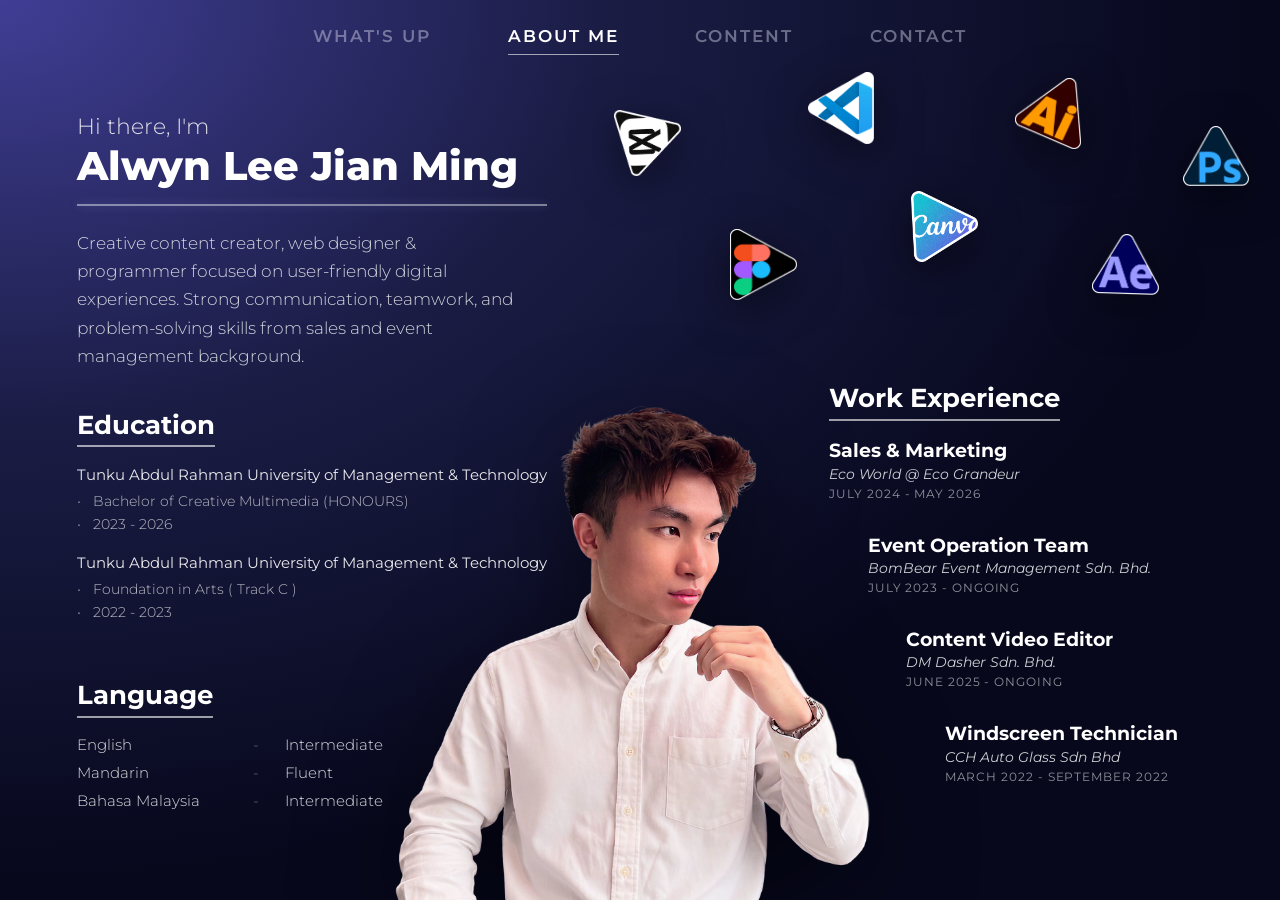
==== commit 1e414e33: "Update work dates in aboutme.html" ====
--- a/aboutme.html
+++ b/aboutme.html
@@ -83,7 +83,7 @@
         <div class="work-item reveal-right" style="--d:0.35s">
           <p class="work-title">Sales &amp; Marketing</p>
           <p class="work-company">Eco World @ Eco Grandeur</p>
-          <p class="work-date">July 2024 - Ongoing</p>
+          <p class="work-date">July 2024 - May 2026</p>
         </div>
         <div class="work-item reveal-right" style="--d:0.5s">
           <p class="work-title">Event Operation Team</p>
@@ -94,7 +94,7 @@
           <p class="work-title">Content Video Editor</p>
           <p class="work-company">DM Dasher Sdn. Bhd.</p>
           <!-- NOTE: your design said "2056" — I assumed it was a typo for 2025 -->
-          <p class="work-date">June 2025 - September 2026</p>
+          <p class="work-date">June 2025 - Ongoing</p>
         </div>
         <div class="work-item reveal-right" style="--d:0.8s">
           <p class="work-title">Windscreen Technician</p>
@@ -133,4 +133,4 @@
 
   </section>
 </body>
-</html>+</html>
--- a/styles/style.css
+++ b/styles/style.css
@@ -544,7 +544,7 @@
   display: flex;
   flex-direction: column;
 }
-.work-item { margin-bottom: 1.6rem; }
+.work-item { margin-bottom: 2rem; }
 /* each entry steps further right than the one above (a stronger cascade) */
 .work-item:nth-child(2) { margin-left: clamp(0rem, 3vw, 2.5rem); }
 .work-item:nth-child(3) { margin-left: clamp(0rem, 6vw, 5rem); }
@@ -584,7 +584,7 @@
   pointer-events: none;
 }
 .photo-wrap {
-  width: clamp(260px, 30vw, 470px);
+  width: clamp(260px, 40vw, 570px);
   will-change: transform;       /* smooth parallax */
 }
 .photo {
@@ -744,7 +744,6 @@
 
 
 
-
 /* ============================================================
    ALWYN — Showcase + project detail pages
    Loads AFTER style.css. Shared by content.html (the showcase
@@ -981,6 +980,24 @@
   border-radius: 3px;
   box-shadow: 0 14px 32px rgba(0, 0, 0, 0.45);
 }
+/* YouTube (or any) iframe embeds fill the cell just like a <video> does */
+.vid iframe {
+  width: 100%;
+  aspect-ratio: 9 / 16;
+  height: auto;
+  border: 0;
+  display: block;
+  background: #000;
+  border-radius: 3px;
+  box-shadow: 0 14px 32px rgba(0, 0, 0, 0.45);
+}
+/* Landscape exception: add the class "wide" to a .vid cell (MV, BTS,
+   animation) and that one becomes 16:9 instead of the default 9:16.
+   e.g. <div class="vid sr wide"> ... </div> */
+.vid.wide video,
+.vid.wide iframe {
+  aspect-ratio: 16 / 9;
+}
 .vid .photo {
   display: block;
   width: 100%;
@@ -1171,10 +1188,11 @@
    ============================================================ */
 @media (max-width: 620px) {
   .video-grid {
-    grid-template-columns: repeat(2, 1fr);
-    column-gap: clamp(1rem, 5vw, 2rem);
+    grid-template-columns: repeat(1, 1fr);
+    column-gap: clamp(1rem, 30vw, 20rem);
+   row-gap: clamp(1.8rem, 20vw, 20.6rem);
   }
-  .video-grid.single .vid { width: clamp(150px, 46%, 240px); }
+  .video-grid.single .vid { width: clamp(150px, 70%, 240px); }
   .brand-text { font-size: clamp(3rem, 16vw, 6rem); }
   .me-title  { font-size: clamp(1.8rem, 9vw, 3rem); }
 
@@ -1526,7 +1544,6 @@
   .cover-band .cover { width: clamp(190px, 60vw, 300px); }
   .cover-band .cover-cap { flex: none; width: 100%; max-width: 460px; }
 }
-
 
 
 
@@ -1682,4 +1699,4 @@
 }
 @media (prefers-reduced-motion: reduce) {
   .contact-card { animation: none; opacity: 1; }
-}+}
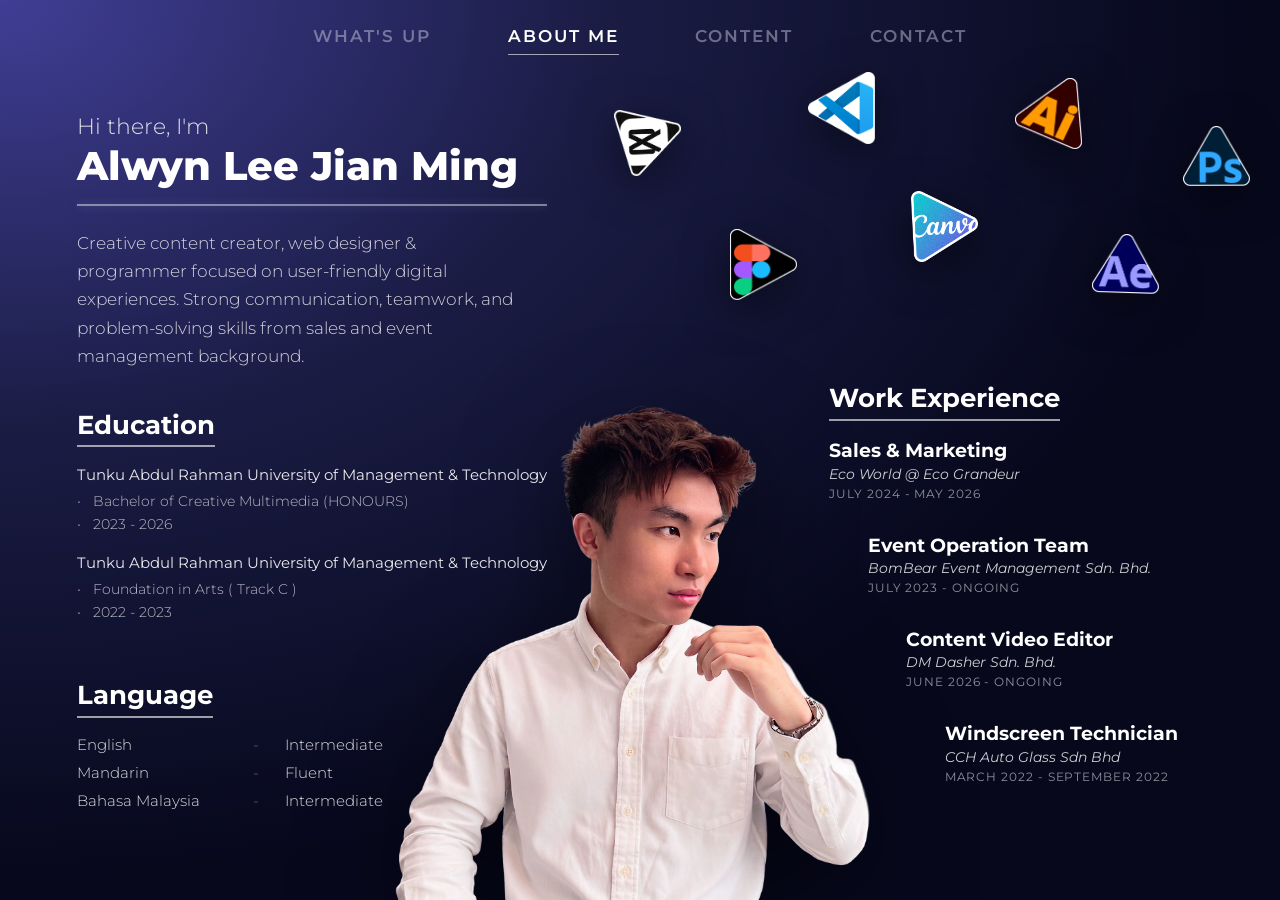
==== commit af23def6: "Update work date from June 2025 to June 2026" ====
--- a/aboutme.html
+++ b/aboutme.html
@@ -93,8 +93,7 @@
         <div class="work-item reveal-right" style="--d:0.65s">
           <p class="work-title">Content Video Editor</p>
           <p class="work-company">DM Dasher Sdn. Bhd.</p>
-          <!-- NOTE: your design said "2056" — I assumed it was a typo for 2025 -->
-          <p class="work-date">June 2025 - Ongoing</p>
+          <p class="work-date">June 2026 - Ongoing</p>
         </div>
         <div class="work-item reveal-right" style="--d:0.8s">
           <p class="work-title">Windscreen Technician</p>
